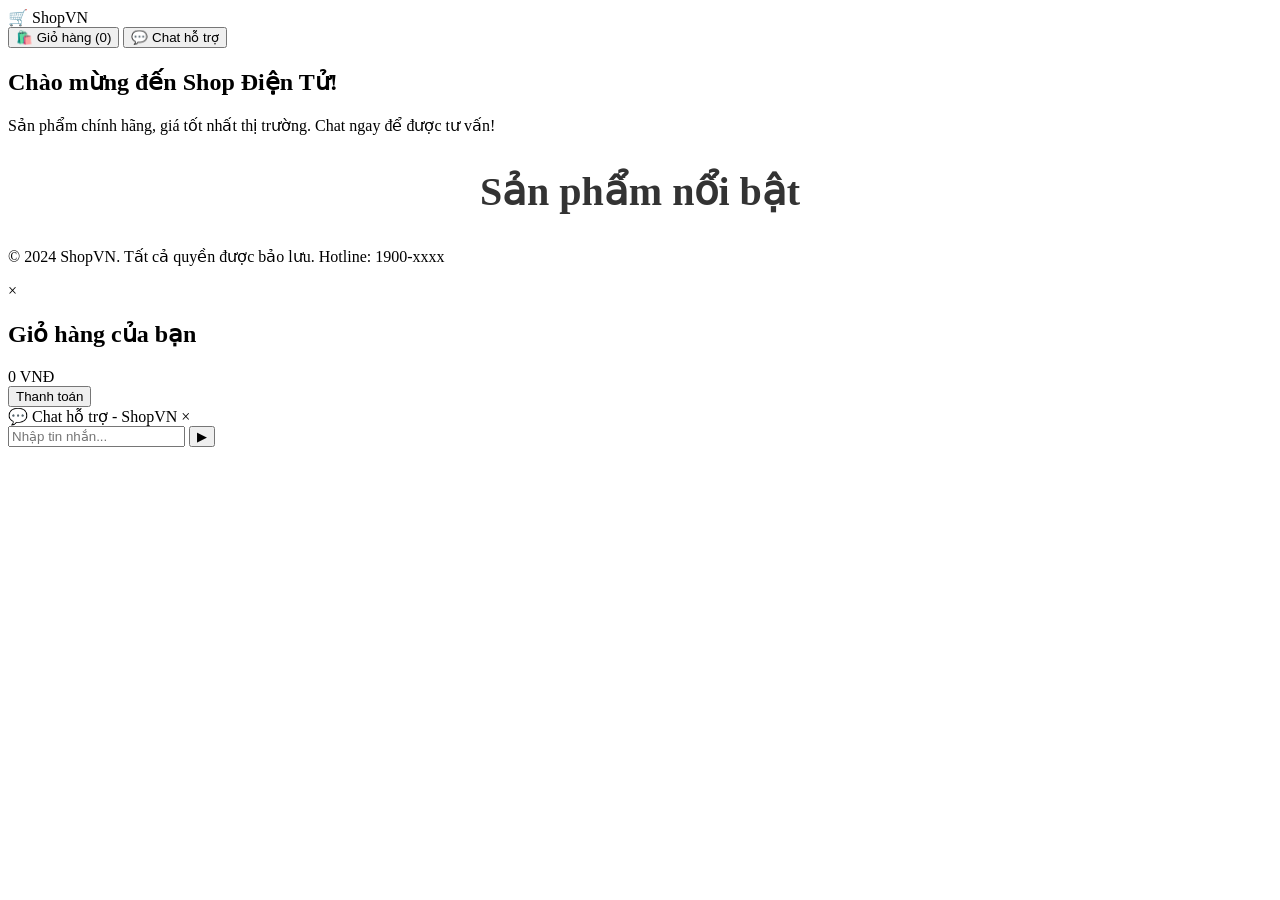
==== index.html @ 4bd8a34f "Add files via upload" ====
<!DOCTYPE html>
<html lang="vi">
<head>
  <meta charset="UTF-8">
  <meta name="viewport" content="width=device-width, initial-scale=1.0">
  <title>Shop Điện Tử - Sản Phẩm Chính Hãng</title>
  <link rel="stylesheet" href="css/style.css">
</head>
<body>
  <header>
    <nav>
      <div class="logo">🛒 ShopVN</div>
      <div>
        <button id="cartToggle" class="cart-btn">🛍️ Giỏ hàng (<span id="cartCount">0</span>)</button>
        <button id="chatToggle" class="chat-toggle">💬 Chat hỗ trợ</button>
      </div>
    </nav>
  </header>

  <main>
    <section class="hero">
      <h1>Chào mừng đến Shop Điện Tử!</h1>
      <p>Sản phẩm chính hãng, giá tốt nhất thị trường. Chat ngay để được tư vấn!</p>
    </section>

    <section>
      <h2 style="text-align: center; margin-bottom: 2rem; font-size: 2.5rem; color: #333;">Sản phẩm nổi bật</h2>
      <div id="productsGrid" class="products-grid"></div>
    </section>
  </main>

  <footer>
    <p>&copy; 2024 ShopVN. Tất cả quyền được bảo lưu. Hotline: 1900-xxxx</p>
  </footer>

  <!-- Cart Modal -->
  <div id="cartModal" class="modal">
    <div class="modal-content">
      <span class="close close-cart">&times;</span>
      <h2>Giỏ hàng của bạn</h2>
      <div id="cartItems"></div>
      <div class="cart-total" id="cartTotal">0 VNĐ</div>
      <button id="checkoutBtn" class="checkout-btn">Thanh toán</button>
    </div>
  </div>

  <!-- Chatbot -->
  <div id="chatbotContainer" class="chatbot-container">
    <div class="chatbot-header">
      <span>💬 Chat hỗ trợ - ShopVN</span>
      <span class="close close-chat">&times;</span>
    </div>
    <div id="chatMessages" class="chatbot-messages"></div>
    <div class="chatbot-input">
      <input type="text" id="chatInput" class="chat-input" placeholder="Nhập tin nhắn...">
      <button id="sendBtn" class="send-btn">▶</button>
    </div>
  </div>

  <script src="js/script.js"></script>
</body>
</html>
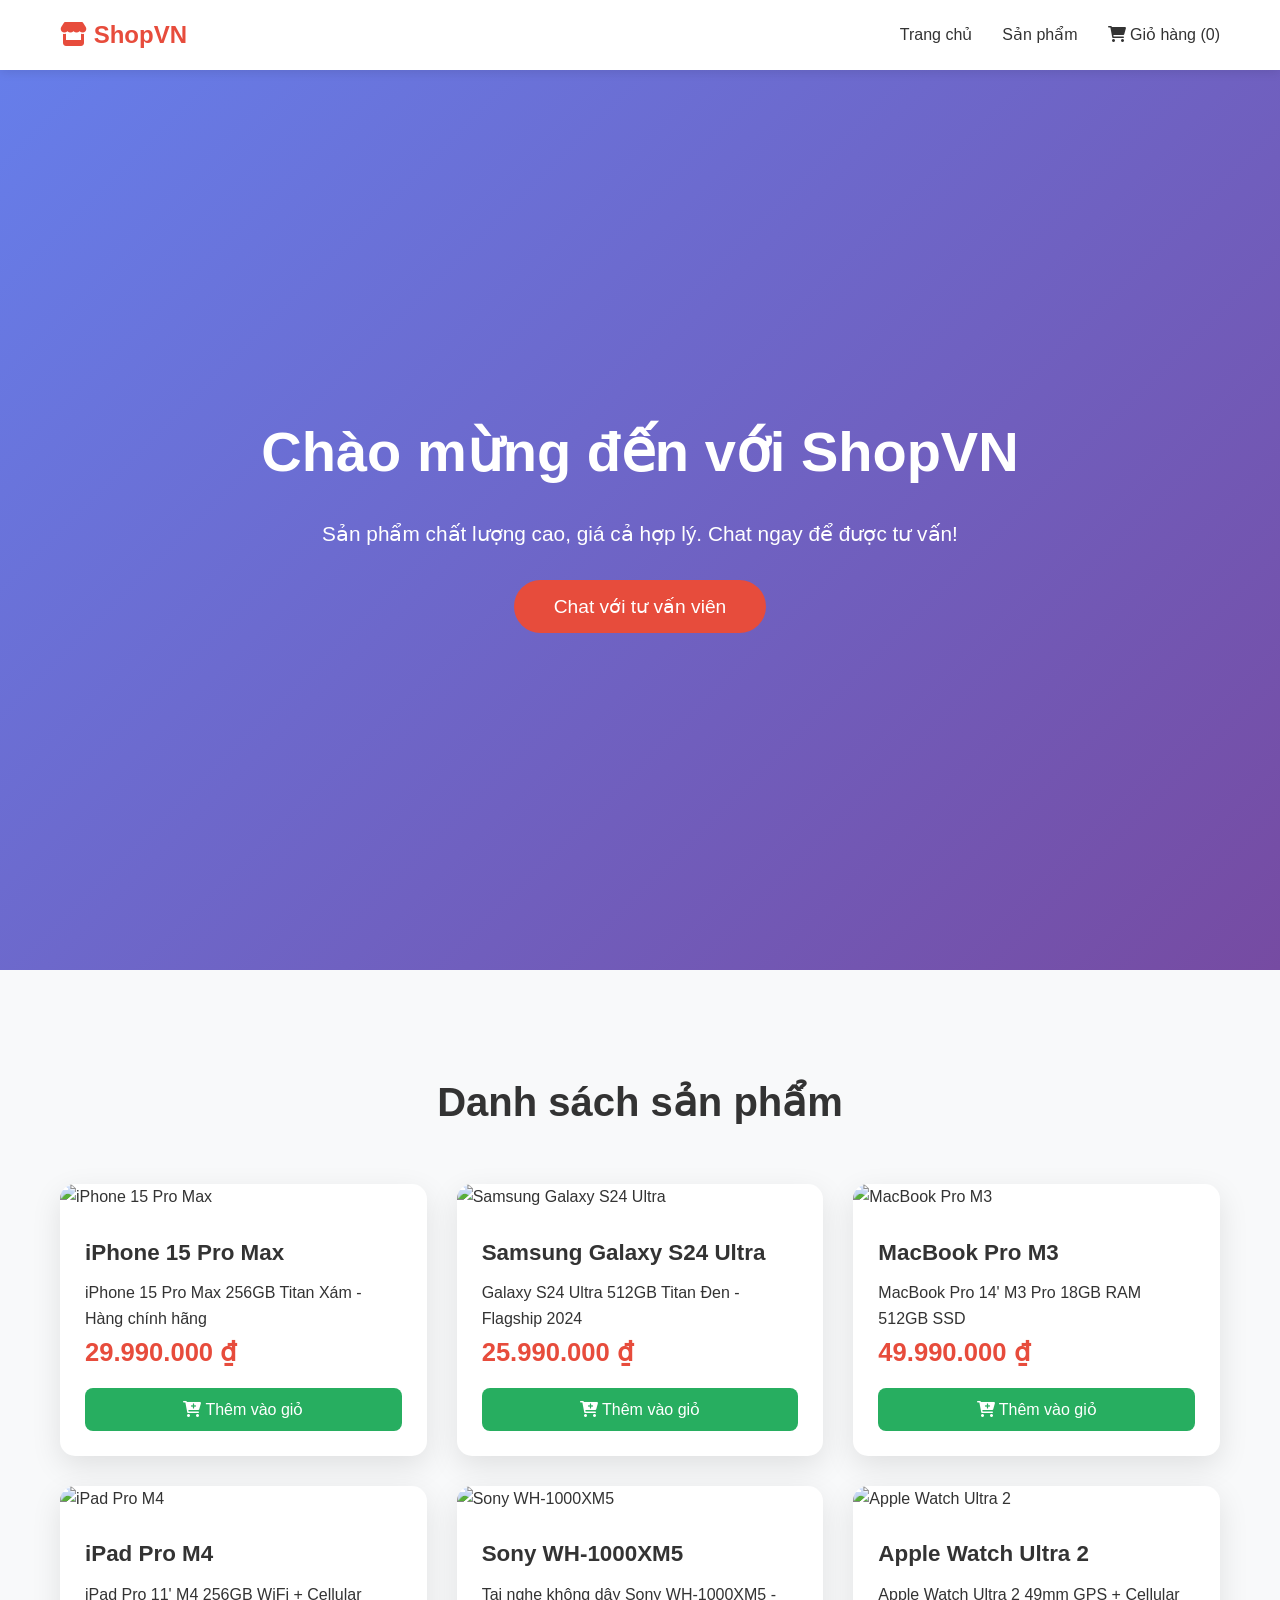
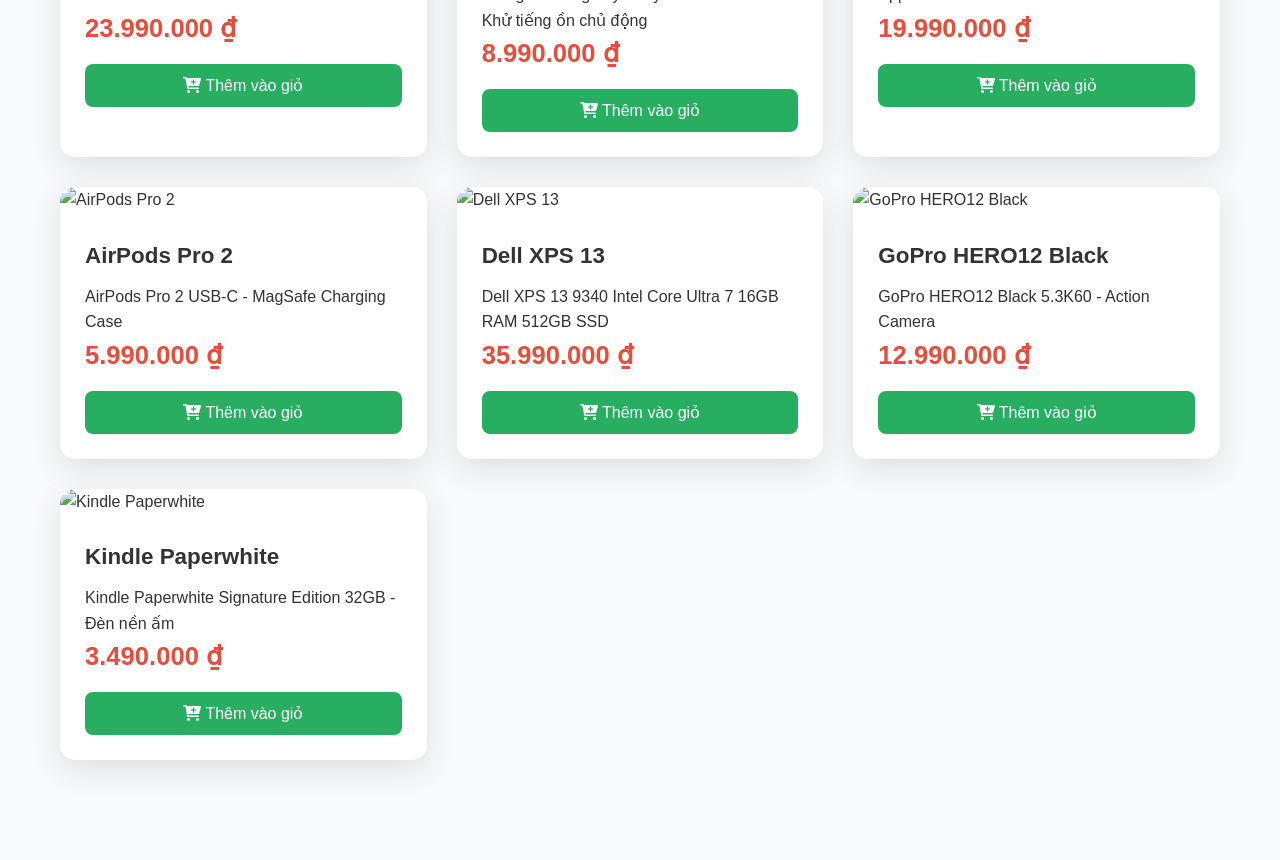
==== commit c95081a9: "Add files via upload" ====
--- a/index.html
+++ b/index.html
@@ -1,63 +1,98 @@
 <!DOCTYPE html>
 <html lang="vi">
 <head>
-  <meta charset="UTF-8">
-  <meta name="viewport" content="width=device-width, initial-scale=1.0">
-  <title>Shop Điện Tử - Sản Phẩm Chính Hãng</title>
-  <link rel="stylesheet" href="css/style.css">
+    <meta charset="UTF-8">
+    <meta name="viewport" content="width=device-width, initial-scale=1.0">
+    <title>Cửa hàng Online - Sản phẩm chất lượng</title>
+    <link rel="stylesheet" href="style.css">
+    <link href="https://cdnjs.cloudflare.com/ajax/libs/font-awesome/6.0.0/css/all.min.css" rel="stylesheet">
 </head>
 <body>
-  <header>
-    <nav>
-      <div class="logo">🛒 ShopVN</div>
-      <div>
-        <button id="cartToggle" class="cart-btn">🛍️ Giỏ hàng (<span id="cartCount">0</span>)</button>
-        <button id="chatToggle" class="chat-toggle">💬 Chat hỗ trợ</button>
-      </div>
-    </nav>
-  </header>
+    <header>
+        <nav class="navbar">
+            <div class="nav-container">
+                <div class="logo">
+                    <h2><i class="fas fa-store"></i> ShopVN</h2>
+                </div>
+                <ul class="nav-menu">
+                    <li><a href="#home">Trang chủ</a></li>
+                    <li><a href="#products">Sản phẩm</a></li>
+                    <li><a href="#cart" id="cart-link"><i class="fas fa-shopping-cart"></i> Giỏ hàng (<span id="cart-count">0</span>)</a></li>
+                </ul>
+                <div class="hamburger">
+                    <span></span>
+                    <span></span>
+                    <span></span>
+                </div>
+            </div>
+        </nav>
+    </header>
 
-  <main>
-    <section class="hero">
-      <h1>Chào mừng đến Shop Điện Tử!</h1>
-      <p>Sản phẩm chính hãng, giá tốt nhất thị trường. Chat ngay để được tư vấn!</p>
-    </section>
+    <main>
+        <section id="home" class="hero">
+            <div class="hero-content">
+                <h1>Chào mừng đến với ShopVN</h1>
+                <p>Sản phẩm chất lượng cao, giá cả hợp lý. Chat ngay để được tư vấn!</p>
+                <button class="cta-btn" onclick="openChatbot()">Chat với tư vấn viên</button>
+            </div>
+        </section>
 
-    <section>
-      <h2 style="text-align: center; margin-bottom: 2rem; font-size: 2.5rem; color: #333;">Sản phẩm nổi bật</h2>
-      <div id="productsGrid" class="products-grid"></div>
-    </section>
-  </main>
+        <section id="products" class="products">
+            <div class="container">
+                <h2>Danh sách sản phẩm</h2>
+                <div id="product-grid" class="product-grid">
+                    <!-- Products will be loaded by JS -->
+                </div>
+            </div>
+        </section>
 
-  <footer>
-    <p>&copy; 2024 ShopVN. Tất cả quyền được bảo lưu. Hotline: 1900-xxxx</p>
-  </footer>
+        <section id="cart" class="cart hidden">
+            <div class="container">
+                <h2>Giỏ hàng của bạn</h2>
+                <div id="cart-items"></div>
+                <div class="cart-total">
+                    <h3>Tổng cộng: <span id="cart-total">0</span> VNĐ</h3>
+                    <button id="checkout-btn" class="checkout-btn" onclick="goToCheckout()">Thanh toán</button>
+                </div>
+                <button onclick="closeCart()" class="close-cart-btn">Đóng giỏ hàng</button>
+            </div>
+        </section>
+    </main>
 
-  <!-- Cart Modal -->
-  <div id="cartModal" class="modal">
-    <div class="modal-content">
-      <span class="close close-cart">&times;</span>
-      <h2>Giỏ hàng của bạn</h2>
-      <div id="cartItems"></div>
-      <div class="cart-total" id="cartTotal">0 VNĐ</div>
-      <button id="checkoutBtn" class="checkout-btn">Thanh toán</button>
+    <!-- Chatbot -->
+    <div id="chatbot" class="chatbot hidden">
+        <div class="chatbot-header">
+            <span>Tư vấn viên AI</span>
+            <button onclick="closeChatbot()" class="close-chat">&times;</button>
+        </div>
+        <div id="chat-messages" class="chat-messages"></div>
+        <div class="chat-input">
+            <input type="text" id="chat-input" placeholder="Nhập tin nhắn của bạn..." onkeypress="sendMessage(event)">
+            <button onclick="sendMessage()"><i class="fas fa-paper-plane"></i></button>
+        </div>
     </div>
-  </div>
 
-  <!-- Chatbot -->
-  <div id="chatbotContainer" class="chatbot-container">
-    <div class="chatbot-header">
-      <span>💬 Chat hỗ trợ - ShopVN</span>
-      <span class="close close-chat">&times;</span>
+    <!-- Checkout Modal -->
+    <div id="checkout-modal" class="modal hidden">
+        <div class="modal-content">
+            <span class="close-modal" onclick="closeCheckout()">&times;</span>
+            <h2>Thanh toán</h2>
+            <div id="checkout-items"></div>
+            <div class="checkout-total">
+                <h3>Tổng tiền: <span id="checkout-total">0</span> VNĐ</h3>
+            </div>
+            <form id="checkout-form">
+                <input type="text" placeholder="Họ tên" required>
+                <input type="tel" placeholder="Số điện thoại" required>
+                <input type="email" placeholder="Email" required>
+                <input type="text" placeholder="Địa chỉ giao hàng" required>
+                <button type="submit">Xác nhận đơn hàng</button>
+            </form>
+        </div>
     </div>
-    <div id="chatMessages" class="chatbot-messages"></div>
-    <div class="chatbot-input">
-      <input type="text" id="chatInput" class="chat-input" placeholder="Nhập tin nhắn...">
-      <button id="sendBtn" class="send-btn">▶</button>
-    </div>
-  </div>
 
-  <script src="js/script.js"></script>
+    <script src="products.js"></script>
+    <script src="script.js"></script>
+    <script src="chatbot.js"></script>
 </body>
 </html>
-
--- a/style.css
+++ b/style.css
@@ -0,0 +1,413 @@
+* {
+    margin: 0;
+    padding: 0;
+    box-sizing: border-box;
+}
+
+body {
+    font-family: 'Arial', sans-serif;
+    line-height: 1.6;
+    color: #333;
+}
+
+.container {
+    max-width: 1200px;
+    margin: 0 auto;
+    padding: 0 20px;
+}
+
+/* Navbar */
+.navbar {
+    background: #fff;
+    box-shadow: 0 2px 10px rgba(0,0,0,0.1);
+    position: fixed;
+    top: 0;
+    width: 100%;
+    z-index: 1000;
+}
+
+.nav-container {
+    max-width: 1200px;
+    margin: 0 auto;
+    padding: 0 20px;
+    display: flex;
+    justify-content: space-between;
+    align-items: center;
+    height: 70px;
+}
+
+.logo h2 {
+    color: #e74c3c;
+}
+
+.nav-menu {
+    display: flex;
+    list-style: none;
+    gap: 30px;
+}
+
+.nav-menu a {
+    text-decoration: none;
+    color: #333;
+    font-weight: 500;
+    transition: color 0.3s;
+}
+
+.nav-menu a:hover {
+    color: #e74c3c;
+}
+
+.hamburger {
+    display: none;
+    flex-direction: column;
+    cursor: pointer;
+}
+
+.hamburger span {
+    width: 25px;
+    height: 3px;
+    background: #333;
+    margin: 3px 0;
+    transition: 0.3s;
+}
+
+/* Hero */
+.hero {
+    background: linear-gradient(135deg, #667eea 0%, #764ba2 100%);
+    height: 100vh;
+    display: flex;
+    align-items: center;
+    justify-content: center;
+    text-align: center;
+    color: white;
+    margin-top: 70px;
+}
+
+.hero-content h1 {
+    font-size: 3.5rem;
+    margin-bottom: 20px;
+}
+
+.hero-content p {
+    font-size: 1.3rem;
+    margin-bottom: 30px;
+}
+
+.cta-btn {
+    background: #e74c3c;
+    color: white;
+    border: none;
+    padding: 15px 40px;
+    font-size: 1.2rem;
+    border-radius: 50px;
+    cursor: pointer;
+    transition: transform 0.3s, box-shadow 0.3s;
+}
+
+.cta-btn:hover {
+    transform: translateY(-3px);
+    box-shadow: 0 10px 25px rgba(231,76,60,0.4);
+}
+
+/* Products */
+.products {
+    padding: 100px 0;
+    background: #f8f9fa;
+}
+
+.products h2 {
+    text-align: center;
+    font-size: 2.5rem;
+    margin-bottom: 50px;
+    color: #333;
+}
+
+.product-grid {
+    display: grid;
+    grid-template-columns: repeat(auto-fit, minmax(300px, 1fr));
+    gap: 30px;
+}
+
+.product-card {
+    background: white;
+    border-radius: 15px;
+    overflow: hidden;
+    box-shadow: 0 10px 30px rgba(0,0,0,0.1);
+    transition: transform 0.3s, box-shadow 0.3s;
+}
+
+.product-card:hover {
+    transform: translateY(-10px);
+    box-shadow: 0 20px 40px rgba(0,0,0,0.15);
+}
+
+.product-image {
+    width: 100%;
+    height: 250px;
+    object-fit: cover;
+}
+
+.product-info {
+    padding: 25px;
+}
+
+.product-info h3 {
+    font-size: 1.4rem;
+    margin-bottom: 10px;
+    color: #333;
+}
+
+.product-price {
+    font-size: 1.6rem;
+    color: #e74c3c;
+    font-weight: bold;
+    margin-bottom: 15px;
+}
+
+.add-to-cart {
+    width: 100%;
+    background: #27ae60;
+    color: white;
+    border: none;
+    padding: 12px;
+    border-radius: 8px;
+    font-size: 1rem;
+    cursor: pointer;
+    transition: background 0.3s;
+}
+
+.add-to-cart:hover {
+    background: #219a52;
+}
+
+/* Cart */
+.cart {
+    padding: 100px 0;
+    background: white;
+}
+
+.cart.hidden {
+    display: none;
+}
+
+#cart-items .product-card {
+    display: flex;
+    align-items: center;
+    margin-bottom: 20px;
+}
+
+#cart-items .product-image {
+    width: 100px;
+    height: 100px;
+    margin-right: 20px;
+}
+
+.cart-total {
+    text-align: center;
+    margin: 40px 0;
+}
+
+.checkout-btn {
+    background: #e74c3c;
+    color: white;
+    border: none;
+    padding: 15px 40px;
+    font-size: 1.2rem;
+    border-radius: 8px;
+    cursor: pointer;
+}
+
+.close-cart-btn {
+    background: #95a5a6;
+    color: white;
+    border: none;
+    padding: 10px 20px;
+    border-radius: 5px;
+    cursor: pointer;
+}
+
+/* Chatbot */
+.chatbot {
+    position: fixed;
+    bottom: 30px;
+    right: 30px;
+    width: 350px;
+    height: 500px;
+    background: white;
+    border-radius: 20px;
+    box-shadow: 0 20px 60px rgba(0,0,0,0.3);
+    display: flex;
+    flex-direction: column;
+    z-index: 2000;
+    transition: all 0.3s;
+}
+
+.chatbot.hidden {
+    display: none;
+}
+
+.chatbot-header {
+    background: #e74c3c;
+    color: white;
+    padding: 20px;
+    border-radius: 20px 20px 0 0;
+    display: flex;
+    justify-content: space-between;
+    align-items: center;
+}
+
+.close-chat {
+    background: none;
+    border: none;
+    color: white;
+    font-size: 24px;
+    cursor: pointer;
+}
+
+.chat-messages {
+    flex: 1;
+    padding: 20px;
+    overflow-y: auto;
+    background: #f8f9fa;
+}
+
+.chat-message {
+    margin-bottom: 15px;
+    padding: 10px 15px;
+    border-radius: 18px;
+    max-width: 80%;
+}
+
+.chat-message.user {
+    background: #e74c3c;
+    color: white;
+    margin-left: auto;
+    text-align: right;
+}
+
+.chat-message.bot {
+    background: white;
+    border: 1px solid #ddd;
+}
+
+.chat-input {
+    padding: 20px;
+    display: flex;
+    gap: 10px;
+    border-top: 1px solid #eee;
+}
+
+#chat-input {
+    flex: 1;
+    padding: 12px;
+    border: 1px solid #ddd;
+    border-radius: 25px;
+    outline: none;
+}
+
+.chat-input button {
+    background: #e74c3c;
+    color: white;
+    border: none;
+    width: 45px;
+    height: 45px;
+    border-radius: 50%;
+    cursor: pointer;
+}
+
+/* Modal */
+.modal {
+    position: fixed;
+    top: 0;
+    left: 0;
+    width: 100%;
+    height: 100%;
+    background: rgba(0,0,0,0.5);
+    display: flex;
+    align-items: center;
+    justify-content: center;
+    z-index: 3000;
+}
+
+.modal.hidden {
+    display: none;
+}
+
+.modal-content {
+    background: white;
+    padding: 40px;
+    border-radius: 20px;
+    max-width: 500px;
+    width: 90%;
+    max-height: 80vh;
+    overflow-y: auto;
+    position: relative;
+}
+
+.close-modal {
+    position: absolute;
+    top: 15px;
+    right: 20px;
+    font-size: 28px;
+    cursor: pointer;
+    color: #666;
+}
+
+#checkout-form input {
+    width: 100%;
+    padding: 12px;
+    margin-bottom: 15px;
+    border: 1px solid #ddd;
+    border-radius: 8px;
+    font-size: 16px;
+}
+
+#checkout-form button {
+    width: 100%;
+    background: #27ae60;
+    color: white;
+    border: none;
+    padding: 15px;
+    font-size: 1.1rem;
+    border-radius: 8px;
+    cursor: pointer;
+}
+
+/* Responsive */
+@media (max-width: 768px) {
+    .hamburger {
+        display: flex;
+    }
+    
+    .nav-menu {
+        position: fixed;
+        left: -100%;
+        top: 70px;
+        flex-direction: column;
+        background-color: white;
+        width: 100%;
+        text-align: center;
+        transition: 0.3s;
+        box-shadow: 0 10px 27px rgba(0,0,0,0.05);
+        padding: 20px 0;
+    }
+    
+    .nav-menu.active {
+        left: 0;
+    }
+    
+    .hero-content h1 {
+        font-size: 2.5rem;
+    }
+    
+    .chatbot {
+        width: 90%;
+        right: 5%;
+        bottom: 20px;
+        height: 70vh;
+    }
+    
+    .product-grid {
+        grid-template-columns: 1fr;
+    }
+}
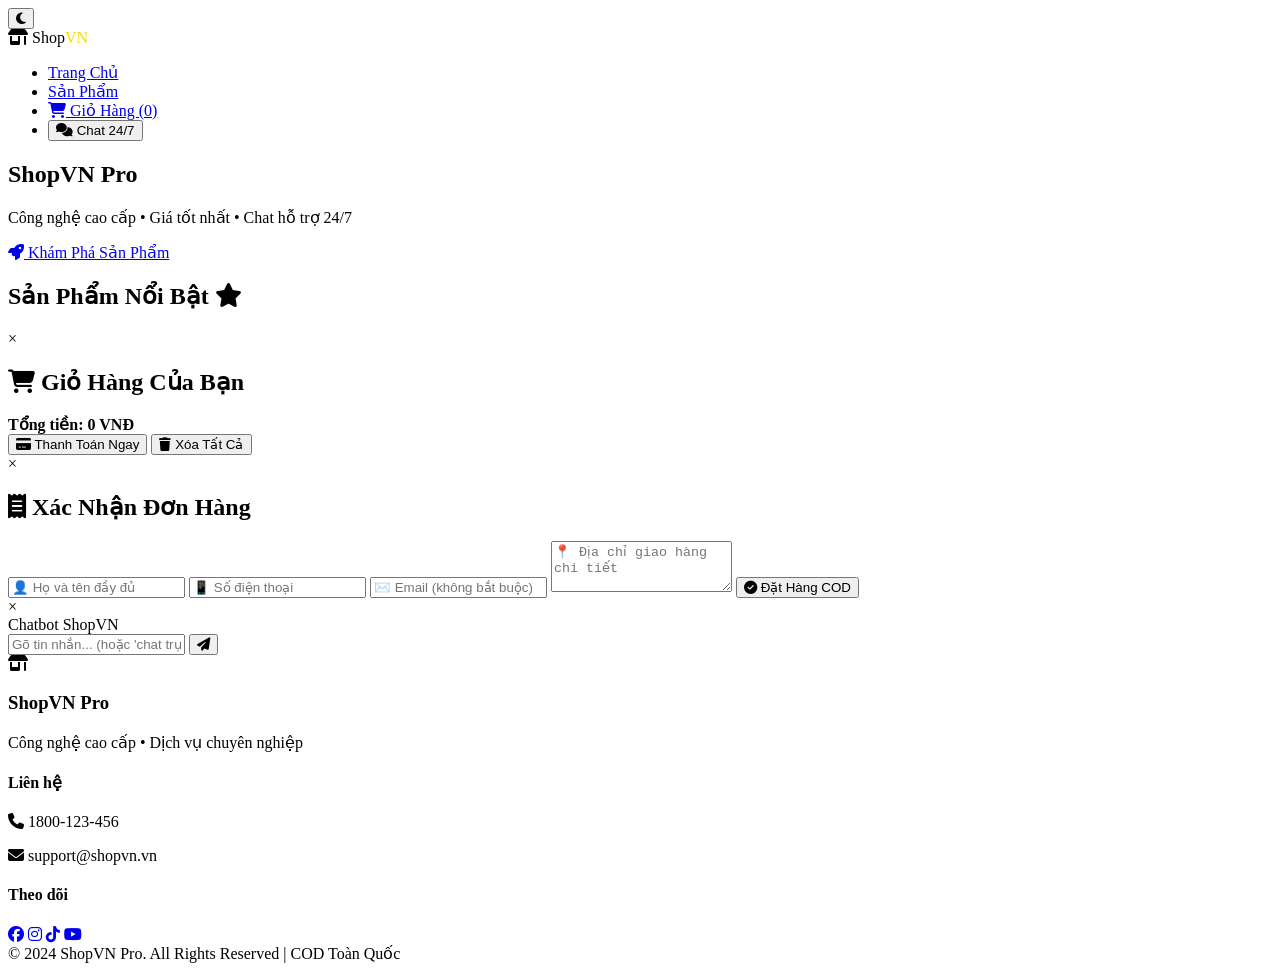
==== commit 627b255f: "Add files via upload" ====
--- a/index.html
+++ b/index.html
@@ -3,96 +3,146 @@
 <head>
     <meta charset="UTF-8">
     <meta name="viewport" content="width=device-width, initial-scale=1.0">
-    <title>Cửa hàng Online - Sản phẩm chất lượng</title>
-    <link rel="stylesheet" href="style.css">
-    <link href="https://cdnjs.cloudflare.com/ajax/libs/font-awesome/6.0.0/css/all.min.css" rel="stylesheet">
+    <title>ShopVN - Sản Phẩm Công Nghệ Cao Cấp | Chat Trực Tiếp 24/7</title>
+    <link rel="stylesheet" href="css/style.css">
+    <link rel="stylesheet" href="https://cdnjs.cloudflare.com/ajax/libs/font-awesome/6.5.1/css/all.min.css">
+    <link rel="icon" href="https://img.icons8.com/fluency/48/store.png">
 </head>
 <body>
+    <!-- Dark Mode Toggle -->
+    <button id="theme-toggle" title="Chế độ tối"><i class="fas fa-moon"></i></button>
+
     <header>
-        <nav class="navbar">
-            <div class="nav-container">
-                <div class="logo">
-                    <h2><i class="fas fa-store"></i> ShopVN</h2>
-                </div>
-                <ul class="nav-menu">
-                    <li><a href="#home">Trang chủ</a></li>
-                    <li><a href="#products">Sản phẩm</a></li>
-                    <li><a href="#cart" id="cart-link"><i class="fas fa-shopping-cart"></i> Giỏ hàng (<span id="cart-count">0</span>)</a></li>
-                </ul>
-                <div class="hamburger">
-                    <span></span>
-                    <span></span>
-                    <span></span>
-                </div>
+        <nav>
+            <div class="logo">
+                <i class="fas fa-store-alt"></i>
+                Shop<span style="color: #ffd700;">VN</span>
             </div>
+            <ul>
+                <li><a href="#home">Trang Chủ</a></li>
+                <li><a href="#products">Sản Phẩm</a></li>
+                <li><a href="#cart" id="cart-link">
+                    <i class="fas fa-shopping-cart"></i> 
+                    Giỏ Hàng (<span id="cart-count">0</span>)
+                </a></li>
+                <li><button id="chat-toggle">
+                    <i class="fas fa-comments"></i> Chat 24/7
+                </button></li>
+            </ul>
         </nav>
     </header>
 
-    <main>
-        <section id="home" class="hero">
-            <div class="hero-content">
-                <h1>Chào mừng đến với ShopVN</h1>
-                <p>Sản phẩm chất lượng cao, giá cả hợp lý. Chat ngay để được tư vấn!</p>
-                <button class="cta-btn" onclick="openChatbot()">Chat với tư vấn viên</button>
+    <!-- Hero Section -->
+    <section id="home" class="hero">
+        <h1>ShopVN Pro</h1>
+        <p>Công nghệ cao cấp • Giá tốt nhất • Chat hỗ trợ 24/7</p>
+        <a href="#products" class="cta-button">
+            <i class="fas fa-rocket"></i> Khám Phá Sản Phẩm
+        </a>
+    </section>
+
+    <!-- Products Section -->
+    <section id="products" class="products">
+        <h2>Sản Phẩm Nổi Bật <i class="fas fa-star"></i></h2>
+        <div id="product-grid" class="product-grid">
+            <!-- Dynamic products -->
+        </div>
+    </section>
+
+    <!-- Cart Modal -->
+    <div id="cart-modal" class="modal">
+        <div class="modal-content">
+            <span class="close" id="close-cart">&times;</span>
+            <h2><i class="fas fa-shopping-cart"></i> Giỏ Hàng Của Bạn</h2>
+            <div id="cart-items" class="cart-items"></div>
+            <div class="cart-total">
+                <strong>Tổng tiền: <span id="cart-total">0 VNĐ</span></strong>
             </div>
-        </section>
-
-        <section id="products" class="products">
-            <div class="container">
-                <h2>Danh sách sản phẩm</h2>
-                <div id="product-grid" class="product-grid">
-                    <!-- Products will be loaded by JS -->
-                </div>
-            </div>
-        </section>
-
-        <section id="cart" class="cart hidden">
-            <div class="container">
-                <h2>Giỏ hàng của bạn</h2>
-                <div id="cart-items"></div>
-                <div class="cart-total">
-                    <h3>Tổng cộng: <span id="cart-total">0</span> VNĐ</h3>
-                    <button id="checkout-btn" class="checkout-btn" onclick="goToCheckout()">Thanh toán</button>
-                </div>
-                <button onclick="closeCart()" class="close-cart-btn">Đóng giỏ hàng</button>
-            </div>
-        </section>
-    </main>
-
-    <!-- Chatbot -->
-    <div id="chatbot" class="chatbot hidden">
-        <div class="chatbot-header">
-            <span>Tư vấn viên AI</span>
-            <button onclick="closeChatbot()" class="close-chat">&times;</button>
-        </div>
-        <div id="chat-messages" class="chat-messages"></div>
-        <div class="chat-input">
-            <input type="text" id="chat-input" placeholder="Nhập tin nhắn của bạn..." onkeypress="sendMessage(event)">
-            <button onclick="sendMessage()"><i class="fas fa-paper-plane"></i></button>
+            <button id="checkout-btn" class="cta-button">
+                <i class="fas fa-credit-card"></i> Thanh Toán Ngay
+            </button>
+            <button id="clear-cart">
+                <i class="fas fa-trash"></i> Xóa Tất Cả
+            </button>
         </div>
     </div>
 
     <!-- Checkout Modal -->
-    <div id="checkout-modal" class="modal hidden">
+    <div id="checkout-modal" class="modal">
         <div class="modal-content">
-            <span class="close-modal" onclick="closeCheckout()">&times;</span>
-            <h2>Thanh toán</h2>
-            <div id="checkout-items"></div>
-            <div class="checkout-total">
-                <h3>Tổng tiền: <span id="checkout-total">0</span> VNĐ</h3>
-            </div>
+            <span class="close" id="close-checkout">&times;</span>
+            <h2><i class="fas fa-receipt"></i> Xác Nhận Đơn Hàng</h2>
             <form id="checkout-form">
-                <input type="text" placeholder="Họ tên" required>
-                <input type="tel" placeholder="Số điện thoại" required>
-                <input type="email" placeholder="Email" required>
-                <input type="text" placeholder="Địa chỉ giao hàng" required>
-                <button type="submit">Xác nhận đơn hàng</button>
+                <input type="text" placeholder="👤 Họ và tên đầy đủ" required>
+                <input type="tel" placeholder="📱 Số điện thoại" required>
+                <input type="email" placeholder="✉️ Email (không bắt buộc)">
+                <textarea placeholder="📍 Địa chỉ giao hàng chi tiết" rows="3" required></textarea>
+                <button type="submit" class="cta-button">
+                    <i class="fas fa-check-circle"></i> Đặt Hàng COD
+                </button>
             </form>
         </div>
     </div>
 
-    <script src="products.js"></script>
-    <script src="script.js"></script>
-    <script src="chatbot.js"></script>
+    <!-- Professional Chat Modal -->
+    <div id="chat-modal" class="chat-modal">
+        <div class="chat-content">
+            <span class="close" id="close-chat">&times;</span>
+            <div class="chat-header">
+                <span class="chat-status"></span>
+                <span id="chat-status-text">Chatbot ShopVN</span>
+            </div>
+            <div id="chat-messages"></div>
+            <div class="chat-input">
+                <input type="text" id="chat-input" placeholder="Gõ tin nhắn... (hoặc 'chat trực tiếp')">
+                <button id="chat-send"><i class="fas fa-paper-plane"></i></button>
+            </div>
+        </div>
+    </div>
+
+    <!-- Footer -->
+    <footer>
+        <div class="footer-content">
+            <div class="footer-brand">
+                <i class="fas fa-store-alt"></i>
+                <h3>ShopVN Pro</h3>
+                <p>Công nghệ cao cấp • Dịch vụ chuyên nghiệp</p>
+            </div>
+            <div class="footer-links">
+                <h4>Liên hệ</h4>
+                <p><i class="fas fa-phone"></i> 1800-123-456</p>
+                <p><i class="fas fa-envelope"></i> support@shopvn.vn</p>
+            </div>
+            <div class="social-links">
+                <h4>Theo dõi</h4>
+                <a href="#"><i class="fab fa-facebook"></i></a>
+                <a href="#"><i class="fab fa-instagram"></i></a>
+                <a href="#"><i class="fab fa-tiktok"></i></a>
+                <a href="#"><i class="fab fa-youtube"></i></a>
+            </div>
+        </div>
+        <div class="footer-bottom">
+            &copy; 2024 ShopVN Pro. All Rights Reserved | COD Toàn Quốc
+        </div>
+    </footer>
+
+    <script src="js/main.js"></script>
+    <script src="js/chatbot-complete.js"></script>
+    <script>
+        // Dark Mode Toggle
+        const themeToggle = document.getElementById('theme-toggle');
+        const currentTheme = localStorage.getItem('theme') || 'light';
+        document.documentElement.setAttribute('data-theme', currentTheme);
+        
+        themeToggle.addEventListener('click', () => {
+            const newTheme = document.documentElement.getAttribute('data-theme') === 'dark' ? 'light' : 'dark';
+            document.documentElement.setAttribute('data-theme', newTheme);
+            localStorage.setItem('theme', newTheme);
+            themeToggle.querySelector('i').className = newTheme === 'dark' ? 'fas fa-sun' : 'fas fa-moon';
+        });
+        
+        themeToggle.querySelector('i').className = currentTheme === 'dark' ? 'fas fa-sun' : 'fas fa-moon';
+    </script>
 </body>
 </html>
+
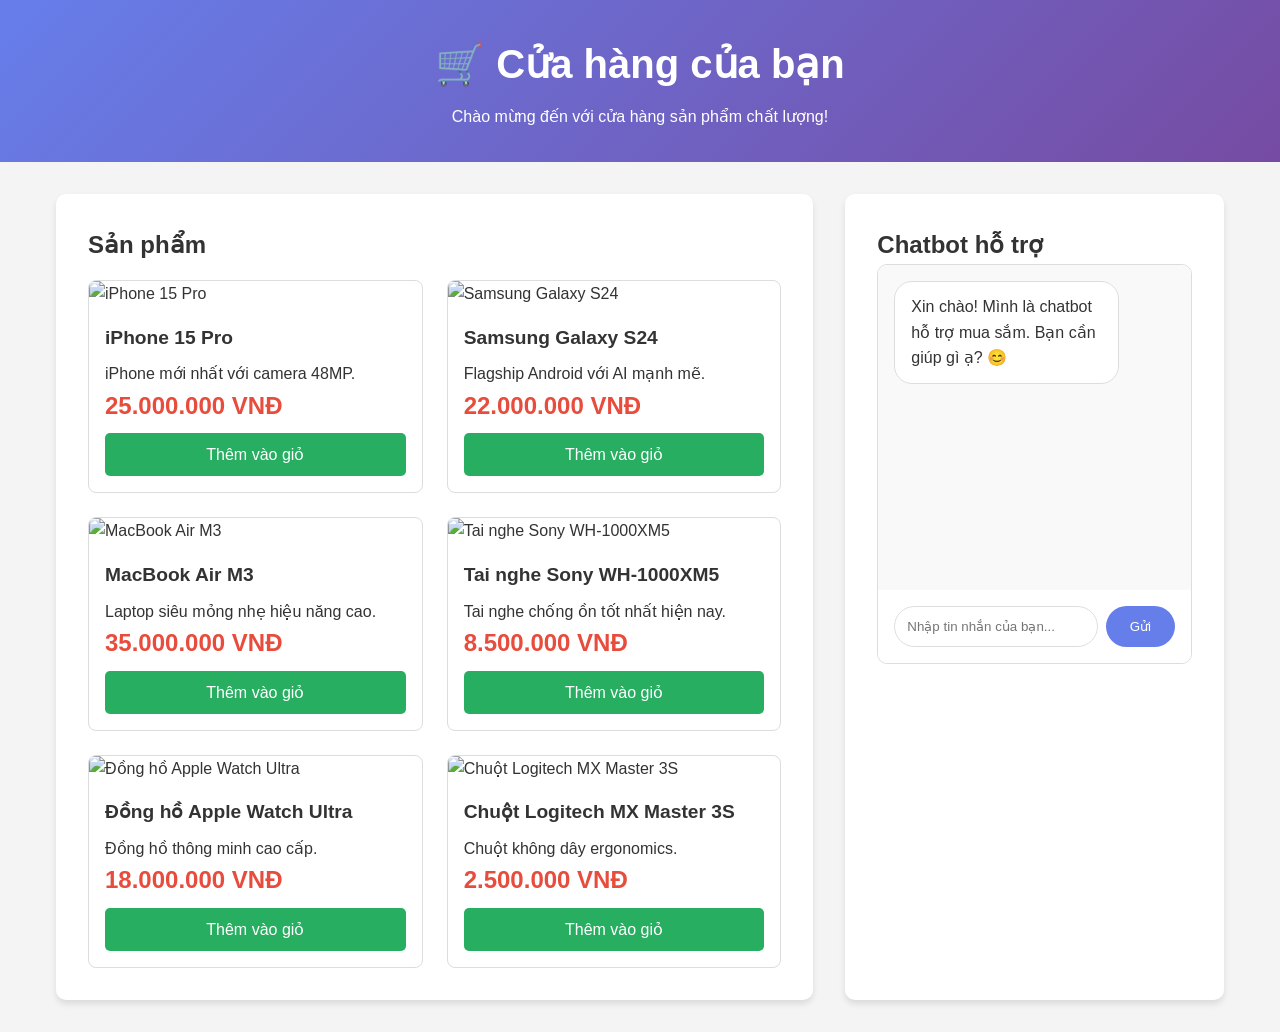
==== commit 3ed476d7: "Add files via upload" ====
--- a/index.html
+++ b/index.html
@@ -3,146 +3,35 @@
 <head>
     <meta charset="UTF-8">
     <meta name="viewport" content="width=device-width, initial-scale=1.0">
-    <title>ShopVN - Sản Phẩm Công Nghệ Cao Cấp | Chat Trực Tiếp 24/7</title>
-    <link rel="stylesheet" href="css/style.css">
-    <link rel="stylesheet" href="https://cdnjs.cloudflare.com/ajax/libs/font-awesome/6.5.1/css/all.min.css">
-    <link rel="icon" href="https://img.icons8.com/fluency/48/store.png">
+    <title>Cửa hàng trực tuyến - Sản phẩm &amp; Chatbot</title>
+    <link rel="stylesheet" href="style.css">
 </head>
 <body>
-    <!-- Dark Mode Toggle -->
-    <button id="theme-toggle" title="Chế độ tối"><i class="fas fa-moon"></i></button>
-
     <header>
-        <nav>
-            <div class="logo">
-                <i class="fas fa-store-alt"></i>
-                Shop<span style="color: #ffd700;">VN</span>
-            </div>
-            <ul>
-                <li><a href="#home">Trang Chủ</a></li>
-                <li><a href="#products">Sản Phẩm</a></li>
-                <li><a href="#cart" id="cart-link">
-                    <i class="fas fa-shopping-cart"></i> 
-                    Giỏ Hàng (<span id="cart-count">0</span>)
-                </a></li>
-                <li><button id="chat-toggle">
-                    <i class="fas fa-comments"></i> Chat 24/7
-                </button></li>
-            </ul>
-        </nav>
+        <h1>🛒 Cửa hàng của bạn</h1>
+        <p>Chào mừng đến với cửa hàng sản phẩm chất lượng!</p>
     </header>
 
-    <!-- Hero Section -->
-    <section id="home" class="hero">
-        <h1>ShopVN Pro</h1>
-        <p>Công nghệ cao cấp • Giá tốt nhất • Chat hỗ trợ 24/7</p>
-        <a href="#products" class="cta-button">
-            <i class="fas fa-rocket"></i> Khám Phá Sản Phẩm
-        </a>
-    </section>
+    <main>
+        <section id="products">
+            <h2>Sản phẩm</h2>
+            <div id="product-list">
+                <!-- Sản phẩm sẽ được load bằng JS -->
+            </div>
+        </section>
 
-    <!-- Products Section -->
-    <section id="products" class="products">
-        <h2>Sản Phẩm Nổi Bật <i class="fas fa-star"></i></h2>
-        <div id="product-grid" class="product-grid">
-            <!-- Dynamic products -->
-        </div>
-    </section>
+        <section id="chatbot-section">
+            <h2>Chatbot hỗ trợ</h2>
+            <div id="chat-container">
+                <div id="chat-messages"></div>
+                <div id="chat-input-container">
+                    <input type="text" id="chat-input" placeholder="Nhập tin nhắn của bạn...">
+                    <button id="send-btn">Gửi</button>
+                </div>
+            </div>
+        </section>
+    </main>
 
-    <!-- Cart Modal -->
-    <div id="cart-modal" class="modal">
-        <div class="modal-content">
-            <span class="close" id="close-cart">&times;</span>
-            <h2><i class="fas fa-shopping-cart"></i> Giỏ Hàng Của Bạn</h2>
-            <div id="cart-items" class="cart-items"></div>
-            <div class="cart-total">
-                <strong>Tổng tiền: <span id="cart-total">0 VNĐ</span></strong>
-            </div>
-            <button id="checkout-btn" class="cta-button">
-                <i class="fas fa-credit-card"></i> Thanh Toán Ngay
-            </button>
-            <button id="clear-cart">
-                <i class="fas fa-trash"></i> Xóa Tất Cả
-            </button>
-        </div>
-    </div>
-
-    <!-- Checkout Modal -->
-    <div id="checkout-modal" class="modal">
-        <div class="modal-content">
-            <span class="close" id="close-checkout">&times;</span>
-            <h2><i class="fas fa-receipt"></i> Xác Nhận Đơn Hàng</h2>
-            <form id="checkout-form">
-                <input type="text" placeholder="👤 Họ và tên đầy đủ" required>
-                <input type="tel" placeholder="📱 Số điện thoại" required>
-                <input type="email" placeholder="✉️ Email (không bắt buộc)">
-                <textarea placeholder="📍 Địa chỉ giao hàng chi tiết" rows="3" required></textarea>
-                <button type="submit" class="cta-button">
-                    <i class="fas fa-check-circle"></i> Đặt Hàng COD
-                </button>
-            </form>
-        </div>
-    </div>
-
-    <!-- Professional Chat Modal -->
-    <div id="chat-modal" class="chat-modal">
-        <div class="chat-content">
-            <span class="close" id="close-chat">&times;</span>
-            <div class="chat-header">
-                <span class="chat-status"></span>
-                <span id="chat-status-text">Chatbot ShopVN</span>
-            </div>
-            <div id="chat-messages"></div>
-            <div class="chat-input">
-                <input type="text" id="chat-input" placeholder="Gõ tin nhắn... (hoặc 'chat trực tiếp')">
-                <button id="chat-send"><i class="fas fa-paper-plane"></i></button>
-            </div>
-        </div>
-    </div>
-
-    <!-- Footer -->
-    <footer>
-        <div class="footer-content">
-            <div class="footer-brand">
-                <i class="fas fa-store-alt"></i>
-                <h3>ShopVN Pro</h3>
-                <p>Công nghệ cao cấp • Dịch vụ chuyên nghiệp</p>
-            </div>
-            <div class="footer-links">
-                <h4>Liên hệ</h4>
-                <p><i class="fas fa-phone"></i> 1800-123-456</p>
-                <p><i class="fas fa-envelope"></i> support@shopvn.vn</p>
-            </div>
-            <div class="social-links">
-                <h4>Theo dõi</h4>
-                <a href="#"><i class="fab fa-facebook"></i></a>
-                <a href="#"><i class="fab fa-instagram"></i></a>
-                <a href="#"><i class="fab fa-tiktok"></i></a>
-                <a href="#"><i class="fab fa-youtube"></i></a>
-            </div>
-        </div>
-        <div class="footer-bottom">
-            &copy; 2024 ShopVN Pro. All Rights Reserved | COD Toàn Quốc
-        </div>
-    </footer>
-
-    <script src="js/main.js"></script>
-    <script src="js/chatbot-complete.js"></script>
-    <script>
-        // Dark Mode Toggle
-        const themeToggle = document.getElementById('theme-toggle');
-        const currentTheme = localStorage.getItem('theme') || 'light';
-        document.documentElement.setAttribute('data-theme', currentTheme);
-        
-        themeToggle.addEventListener('click', () => {
-            const newTheme = document.documentElement.getAttribute('data-theme') === 'dark' ? 'light' : 'dark';
-            document.documentElement.setAttribute('data-theme', newTheme);
-            localStorage.setItem('theme', newTheme);
-            themeToggle.querySelector('i').className = newTheme === 'dark' ? 'fas fa-sun' : 'fas fa-moon';
-        });
-        
-        themeToggle.querySelector('i').className = currentTheme === 'dark' ? 'fas fa-sun' : 'fas fa-moon';
-    </script>
+    <script src="script.js"></script>
 </body>
 </html>
-
--- a/style.css
+++ b/style.css
@@ -0,0 +1,174 @@
+* {
+    margin: 0;
+    padding: 0;
+    box-sizing: border-box;
+}
+
+body {
+    font-family: Arial, sans-serif;
+    line-height: 1.6;
+    color: #333;
+    background-color: #f4f4f4;
+}
+
+header {
+    background: linear-gradient(135deg, #667eea 0%, #764ba2 100%);
+    color: white;
+    text-align: center;
+    padding: 2rem;
+}
+
+header h1 {
+    font-size: 2.5rem;
+    margin-bottom: 0.5rem;
+}
+
+main {
+    max-width: 1200px;
+    margin: 2rem auto;
+    padding: 0 1rem;
+    display: grid;
+    grid-template-columns: 2fr 1fr;
+    gap: 2rem;
+}
+
+#products {
+    background: white;
+    padding: 2rem;
+    border-radius: 10px;
+    box-shadow: 0 4px 6px rgba(0,0,0,0.1);
+}
+
+#product-list {
+    display: grid;
+    grid-template-columns: repeat(auto-fit, minmax(250px, 1fr));
+    gap: 1.5rem;
+    margin-top: 1rem;
+}
+
+.product-card {
+    background: #fff;
+    border: 1px solid #ddd;
+    border-radius: 8px;
+    overflow: hidden;
+    transition: transform 0.3s, box-shadow 0.3s;
+}
+
+.product-card:hover {
+    transform: translateY(-5px);
+    box-shadow: 0 8px 15px rgba(0,0,0,0.2);
+}
+
+.product-card img {
+    width: 100%;
+    height: 200px;
+    object-fit: cover;
+}
+
+.product-info {
+    padding: 1rem;
+}
+
+.product-info h3 {
+    font-size: 1.2rem;
+    margin-bottom: 0.5rem;
+}
+
+.product-price {
+    font-size: 1.5rem;
+    color: #e74c3c;
+    font-weight: bold;
+}
+
+.add-to-cart {
+    background: #27ae60;
+    color: white;
+    border: none;
+    padding: 0.75rem 1.5rem;
+    border-radius: 5px;
+    cursor: pointer;
+    width: 100%;
+    margin-top: 0.5rem;
+    font-size: 1rem;
+}
+
+.add-to-cart:hover {
+    background: #219a52;
+}
+
+#chatbot-section {
+    background: white;
+    padding: 2rem;
+    border-radius: 10px;
+    box-shadow: 0 4px 6px rgba(0,0,0,0.1);
+}
+
+#chat-container {
+    height: 400px;
+    display: flex;
+    flex-direction: column;
+    border: 1px solid #ddd;
+    border-radius: 10px;
+    overflow: hidden;
+}
+
+#chat-messages {
+    flex: 1;
+    padding: 1rem;
+    overflow-y: auto;
+    background: #f9f9f9;
+}
+
+.message {
+    margin-bottom: 1rem;
+    padding: 0.75rem 1rem;
+    border-radius: 18px;
+    max-width: 80%;
+}
+
+.user-message {
+    background: #667eea;
+    color: white;
+    margin-left: auto;
+    text-align: right;
+}
+
+.bot-message {
+    background: white;
+    border: 1px solid #ddd;
+    margin-right: auto;
+}
+
+#chat-input-container {
+    display: flex;
+    padding: 1rem;
+    background: white;
+    gap: 0.5rem;
+}
+
+#chat-input {
+    flex: 1;
+    padding: 0.75rem;
+    border: 1px solid #ddd;
+    border-radius: 25px;
+    outline: none;
+}
+
+#send-btn {
+    background: #667eea;
+    color: white;
+    border: none;
+    padding: 0.75rem 1.5rem;
+    border-radius: 25px;
+    cursor: pointer;
+}
+
+#send-btn:hover {
+    background: #5a67d8;
+}
+
+@media (max-width: 768px) {
+    main {
+        grid-template-columns: 1fr;
+    }
+}
